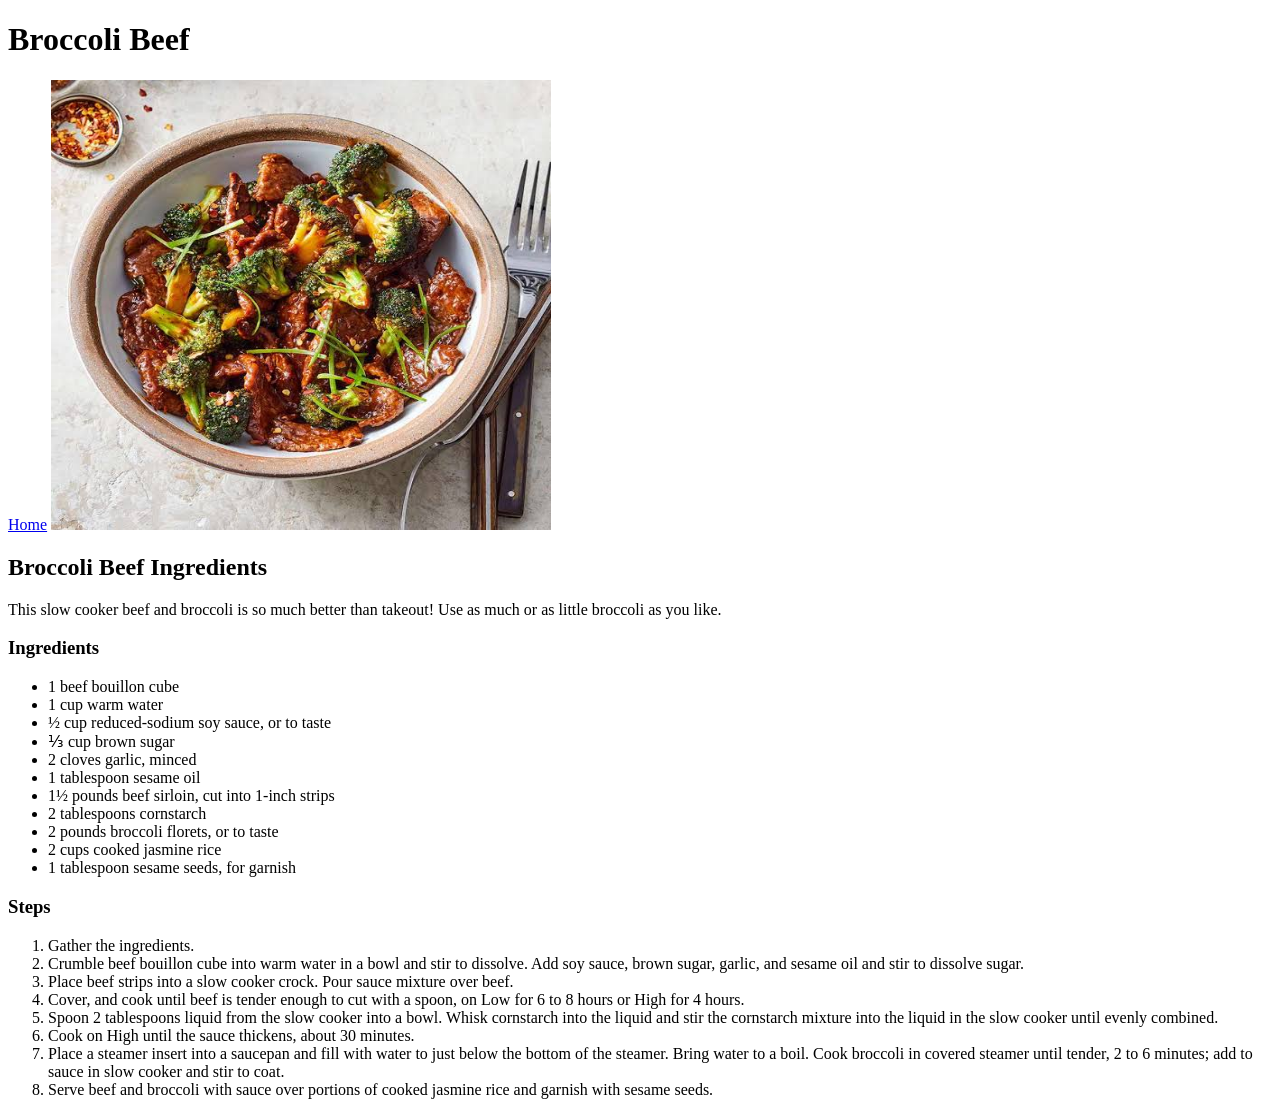
==== recipes/broccoli-beef.html @ 37e7345a "adding a view detail with frac on cowboy beans recipe and already succeed the project the odin recip" ====
<!DOCTYPE html>
<html lang="en">
<head>
    <meta charset="UTF-8">
    <meta name="viewport" content="width=device-width, initial-scale=1.0">
    <title>Broccoli Beef</title>
</head>
<body>
    <h1>Broccoli Beef</h1>
    <a href="../index.html">Home</a>
    <img src="../images/broccoli-beef.jpeg" alt="delicious and healthy broccoli beef" width="500" height="450">
    <h2>Broccoli Beef Ingredients</h2>
    <p>This slow cooker beef and broccoli is so much better than takeout! Use as much or as little broccoli as you like.</p>
    <h3>Ingredients</h3>
    <ul>
        <li>1 beef bouillon cube</li>
        <li>1 cup warm water</li>
        <li>&frac12; cup reduced-sodium soy sauce, or to taste</li>
        <li>&frac13; cup brown sugar</li>
        <li>2 cloves garlic, minced</li>
        <li>1 tablespoon sesame oil</li>
        <li>1&frac12; pounds beef sirloin, cut into 1-inch strips</li>
        <li>2 tablespoons cornstarch</li>
        <li>2 pounds broccoli florets, or to taste</li>
        <li>2 cups cooked jasmine rice</li>
        <li>1 tablespoon sesame seeds, for garnish</li>
    </ul>
    <h3>Steps</h3>
    <ol>
        <li>Gather the ingredients.</li>
        <li>Crumble beef bouillon cube into warm water in a bowl and stir to dissolve. Add soy sauce, brown sugar, garlic, and sesame oil and stir to dissolve sugar.</li>
        <li>Place beef strips into a slow cooker crock. Pour sauce mixture over beef.</li>
        <li>Cover, and cook until beef is tender enough to cut with a spoon, on Low for 6 to 8 hours or High for 4 hours.</li>
        <li>Spoon 2 tablespoons liquid from the slow cooker into a bowl. Whisk cornstarch into the liquid and stir the cornstarch mixture into the liquid in the slow cooker until evenly combined.</li>
        <li>Cook on High until the sauce thickens, about 30 minutes.</li>
        <li>Place a steamer insert into a saucepan and fill with water to just below the bottom of the steamer. Bring water to a boil. Cook broccoli in covered steamer until tender, 2 to 6 minutes; add to sauce in slow cooker and stir to coat.</li>
        <li>Serve beef and broccoli with sauce over portions of cooked jasmine rice and garnish with sesame seeds.</li>
    </ol>
</body>
</html>
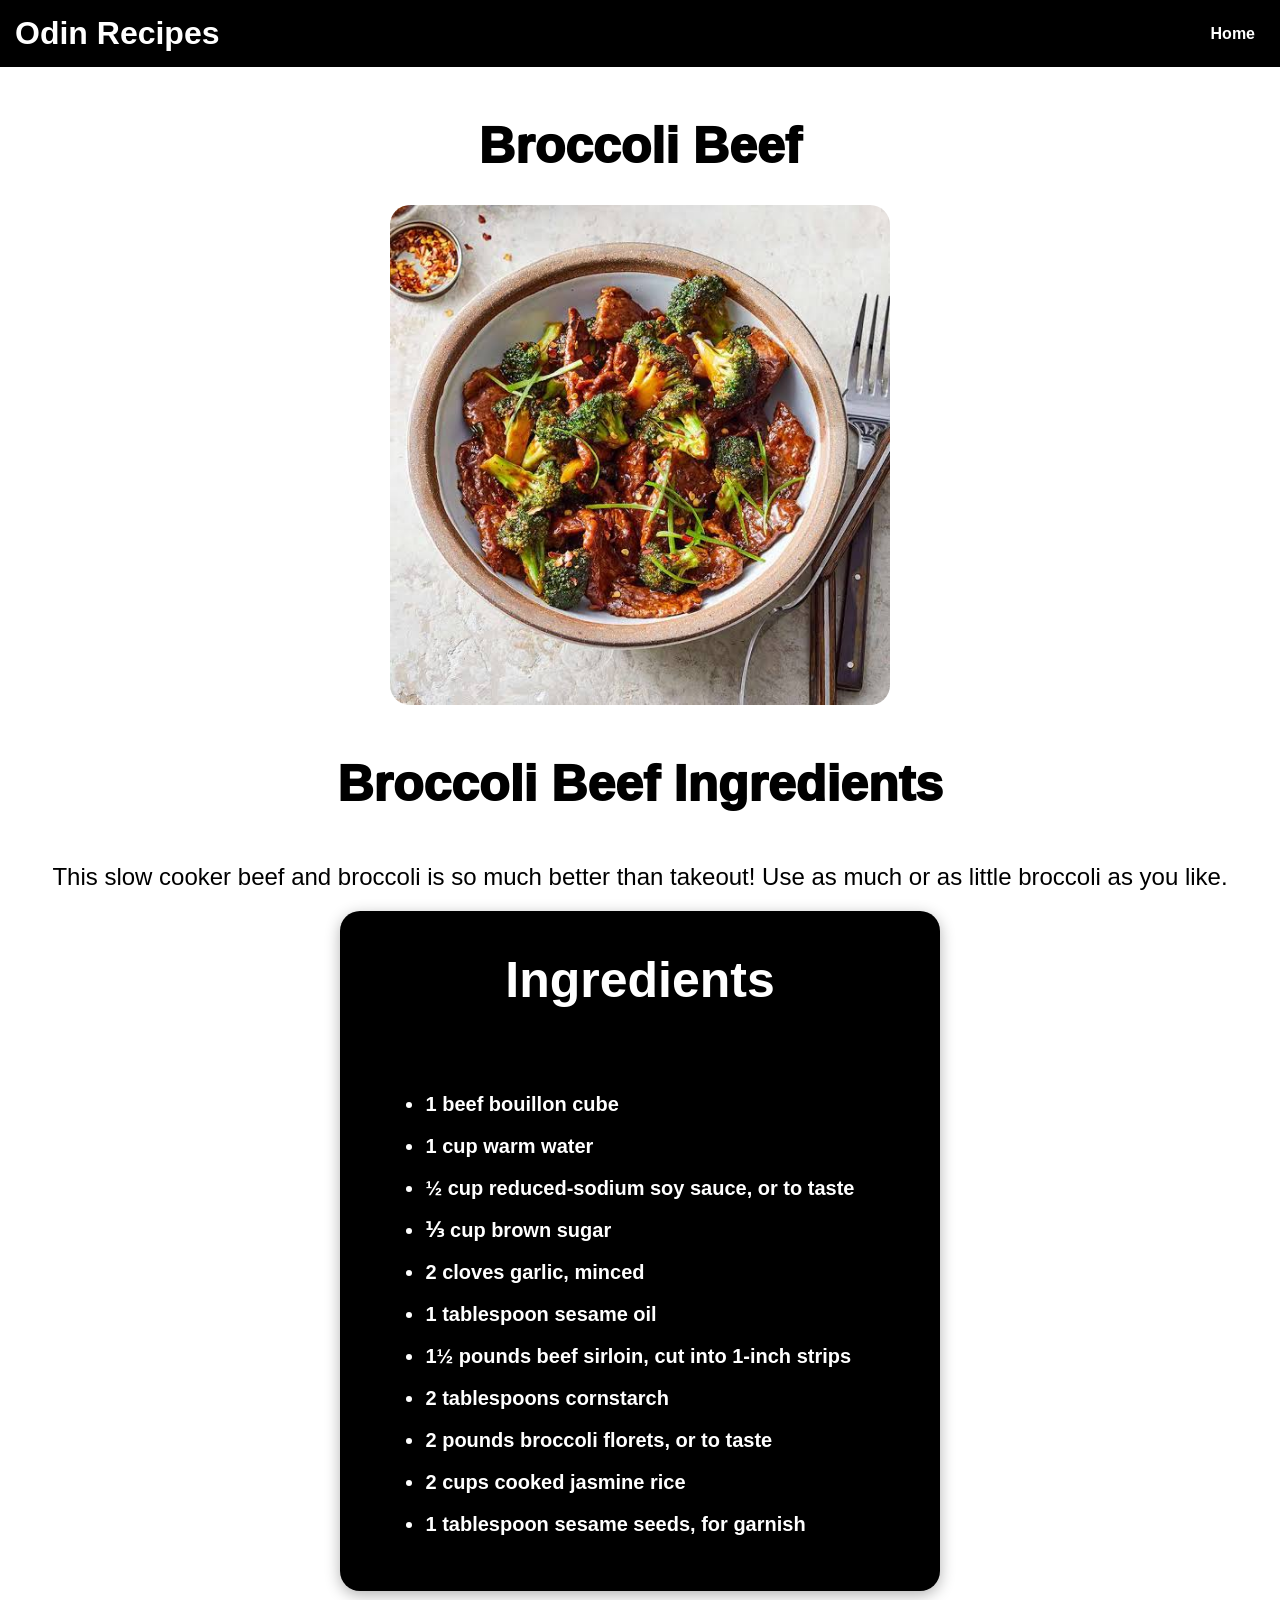
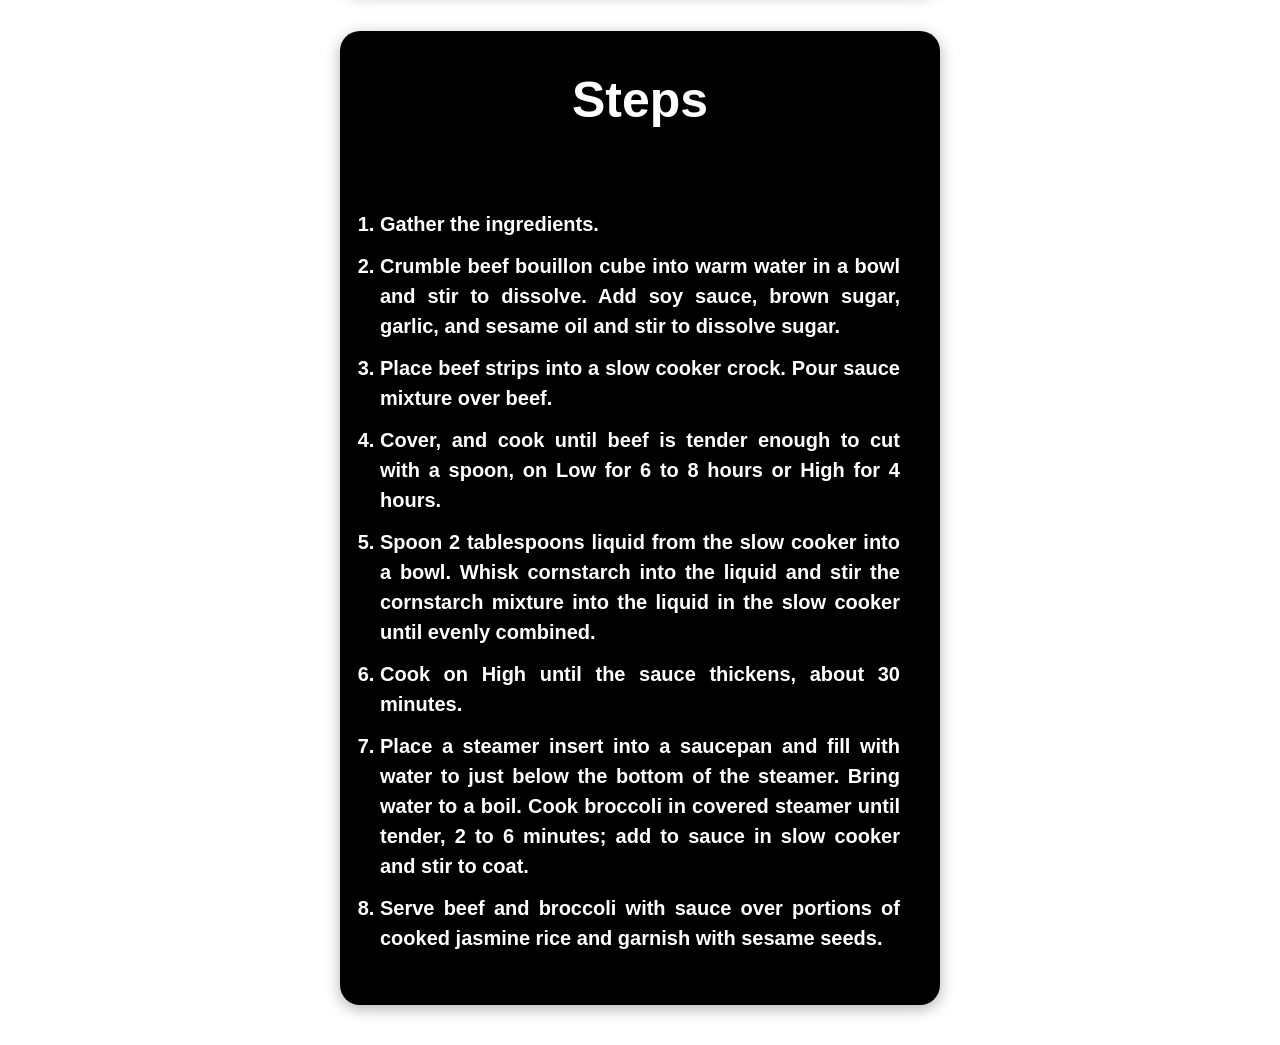
==== commit 1f655350: "add styling on broccoli-beef.html" ====
--- a/recipes/broccoli-beef.html
+++ b/recipes/broccoli-beef.html
@@ -3,14 +3,23 @@
 <head>
     <meta charset="UTF-8">
     <meta name="viewport" content="width=device-width, initial-scale=1.0">
+    <link rel="stylesheet" href="../style.css">
     <title>Broccoli Beef</title>
 </head>
 <body>
+    <div class="navbar">
+        <h1>Odin Recipes</h1>
+        <ul>
+            <li><a href="../index.html">Home</a></li>
+        </ul>
+    </div>
+    <div class="broccoli-container">
     <h1>Broccoli Beef</h1>
-    <a href="../index.html">Home</a>
     <img src="../images/broccoli-beef.jpeg" alt="delicious and healthy broccoli beef" width="500" height="450">
     <h2>Broccoli Beef Ingredients</h2>
     <p>This slow cooker beef and broccoli is so much better than takeout! Use as much or as little broccoli as you like.</p>
+    <div class="card-container">
+        <div class="ingredient-card">
     <h3>Ingredients</h3>
     <ul>
         <li>1 beef bouillon cube</li>
@@ -24,7 +33,9 @@
         <li>2 pounds broccoli florets, or to taste</li>
         <li>2 cups cooked jasmine rice</li>
         <li>1 tablespoon sesame seeds, for garnish</li>
-    </ul>
+        </ul>
+    </div>
+    <div class="ingredient-card">
     <h3>Steps</h3>
     <ol>
         <li>Gather the ingredients.</li>
@@ -36,5 +47,8 @@
         <li>Place a steamer insert into a saucepan and fill with water to just below the bottom of the steamer. Bring water to a boil. Cook broccoli in covered steamer until tender, 2 to 6 minutes; add to sauce in slow cooker and stir to coat.</li>
         <li>Serve beef and broccoli with sauce over portions of cooked jasmine rice and garnish with sesame seeds.</li>
     </ol>
+    </div>
+    </div>
+    </div>
 </body>
 </html>
--- a/style.css
+++ b/style.css
@@ -0,0 +1,151 @@
+* {
+    margin: 0;
+    padding: 0;
+    box-sizing: border-box;
+    font-family: 'Franklin Gothic Medium', 'Arial Narrow', Arial, sans-serif;
+}
+
+.navbar {
+    color: white;
+    display: flex;
+    background-color: black;
+    padding: 15px;
+    justify-content: space-between;
+    align-items: center;
+}
+
+.navbar ul {
+    list-style: none;
+    display: flex;
+    gap: 20px;
+    margin-right: 10px;
+}
+
+.navbar a {
+    text-decoration: none;
+    color: white;
+    font-size: 16px;
+    font-weight: bold;
+}
+
+.card-container {
+    flex-wrap: wrap;
+    display: flex;
+    gap: 40px;
+    justify-content: center;
+    padding: 20px;
+}
+
+.card {
+    width: 500px;
+    background-color: black;
+    border-radius: 20px;
+    box-shadow: 0 4px 15px rgba(0, 0, 0, 0.3);
+    overflow: hidden;
+    display: flex;
+    flex-direction: column;
+    align-items: center;
+}
+
+.card p {
+    color: white;
+    text-align: center;
+    margin: 20px;
+}
+
+.card h3 {
+    color: white;
+    font-size: 30px;
+    margin-top: 20px;
+    text-align: center;
+}
+
+.card img {
+    object-fit: cover;
+}
+
+h2 {
+    font-size: 50px;
+    font-weight: 1000;
+    text-align: center;
+    margin: 50px;
+}
+
+.card .btn {
+    display: inline-block;
+    width: 50%;
+    padding: 20px;
+    background-color: white;
+    color: black;
+    text-decoration: none;
+    border-radius: 10px;
+    font-weight: bold;
+    margin: 20px;
+}
+
+.card .btn:hover {
+    background-color: grey;
+    color: white;
+}
+
+.btn {
+    text-align: center;
+
+}
+
+.broccoli-container {
+    padding: 20px;
+}
+
+.broccoli-container h1 {
+    font-size: 50px;
+    font-weight: 1000;
+    text-align: center;
+    margin: 30px;
+}
+
+.broccoli-container p {
+    text-align: center;
+    font-size: 24px;
+}
+
+.broccoli-container img {
+    border-radius: 20px;
+    display: block;
+    margin: auto; 
+    max-width: 100%;
+    height: auto;
+}
+
+.ingredient-card ul, .ingredient-card ol {
+    color: white;
+    margin: 20px;
+    padding: 20px;
+    font-weight: bold;
+    font-size: 20px;
+    text-align: justify;
+}
+
+.ingredient-card {
+    width: 600px;
+    background-color: black;
+    border-radius: 20px;
+    box-shadow: 0 4px 15px rgba(0, 0, 0, 0.3);
+    overflow: hidden;
+    display: flex;
+    flex-direction: column;
+    align-items: center;
+}
+
+.ingredient-card h3 {
+    color: white;
+    font-size: 50px;
+    padding: 20px;
+    margin: 20px;
+    font-weight: bolder;
+}
+
+.ingredient-card li {
+    line-height: 1.5;
+    margin-bottom: 12px;
+}
